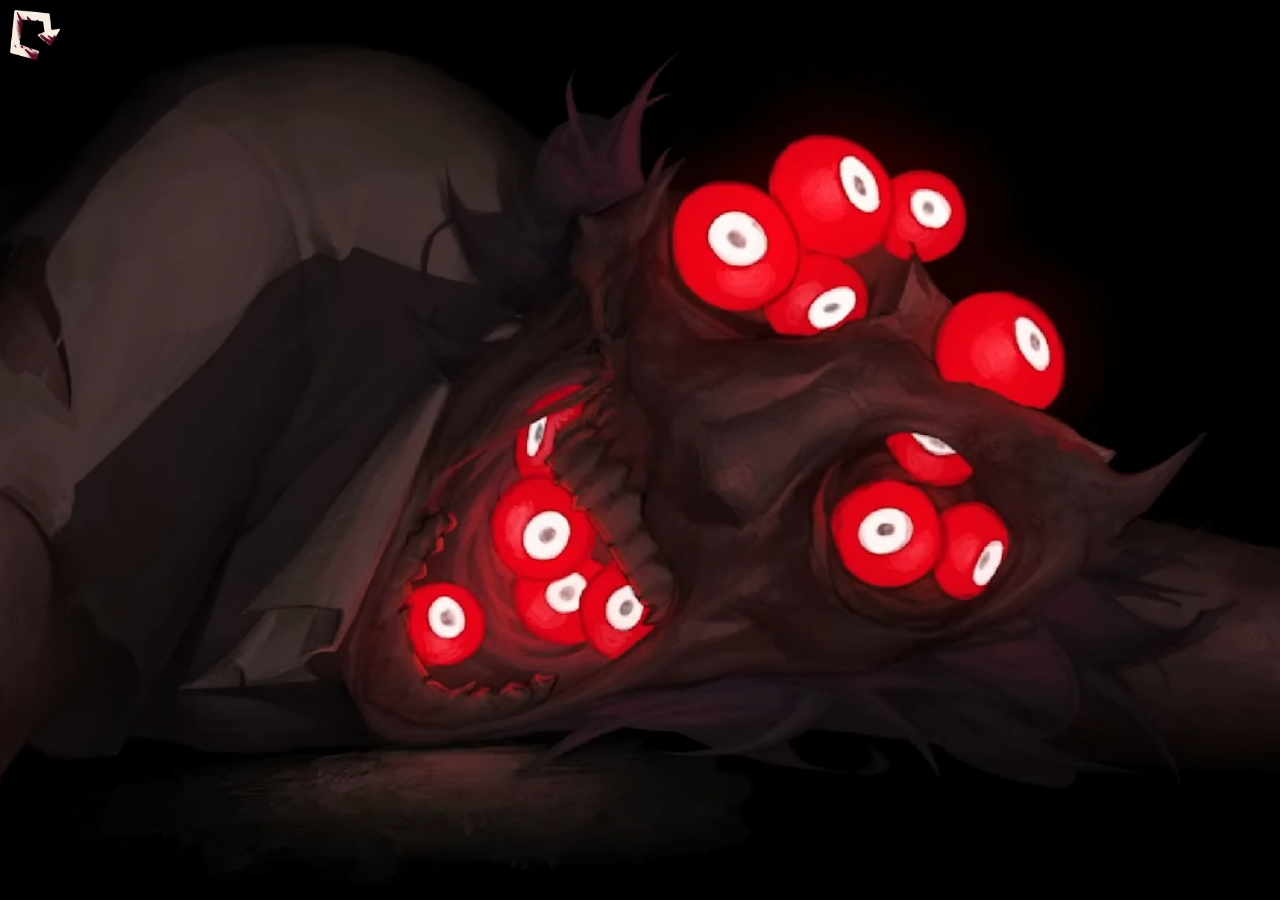
==== html/deathScreen.html @ 28560a37 "Add files via upload" ====
<!DOCTYPE html>
<html lang="en">
<head>
    <meta charset="UTF-8">
    <meta name="viewport" content="width=device-width, initial-scale=1.0">
    <title>VOCE MORREU</title>
    <link rel="stylesheet" href="../css/telaDeMorte.css">
</head>
<body>

    <header>
        <img src="../assets/jogo/QuitButton.png" id="Quitbutton" draggable="false">
          </header>
          
    <script src="javascript/telaDMort.js"></script>
</body>
</html>
---- css/telaDeMorte.css ----
html, body {
    background-image: url("../assets/monster/imagem1.png");
    margin: 0;
    width: 100%;
    height: 100%;
    background-repeat: no-repeat;
    background-position: center;
    background-size: cover;
    animation: trocarImagem 0.75s steps(1) infinite;
}

@keyframes trocarImagem {
    0%   { background-image: url("../assets/monster/imagem1.png"); }
    25%  { background-image: url("../assets/monster/imagem2.png"); }
    50%  { background-image: url("../assets/monster/imagem3.png"); }
    75%  { background-image: url("../assets/monster/imagem2.png"); }
}

img:not(.imagem-monstro) {
  width: 50px;
  height: 50px;
  padding: 10px;
  position: absolute;
  z-index: 9999;
  cursor: pointer;
}

img:not(.imagem-monstro):hover {
  opacity: 0.5;
}
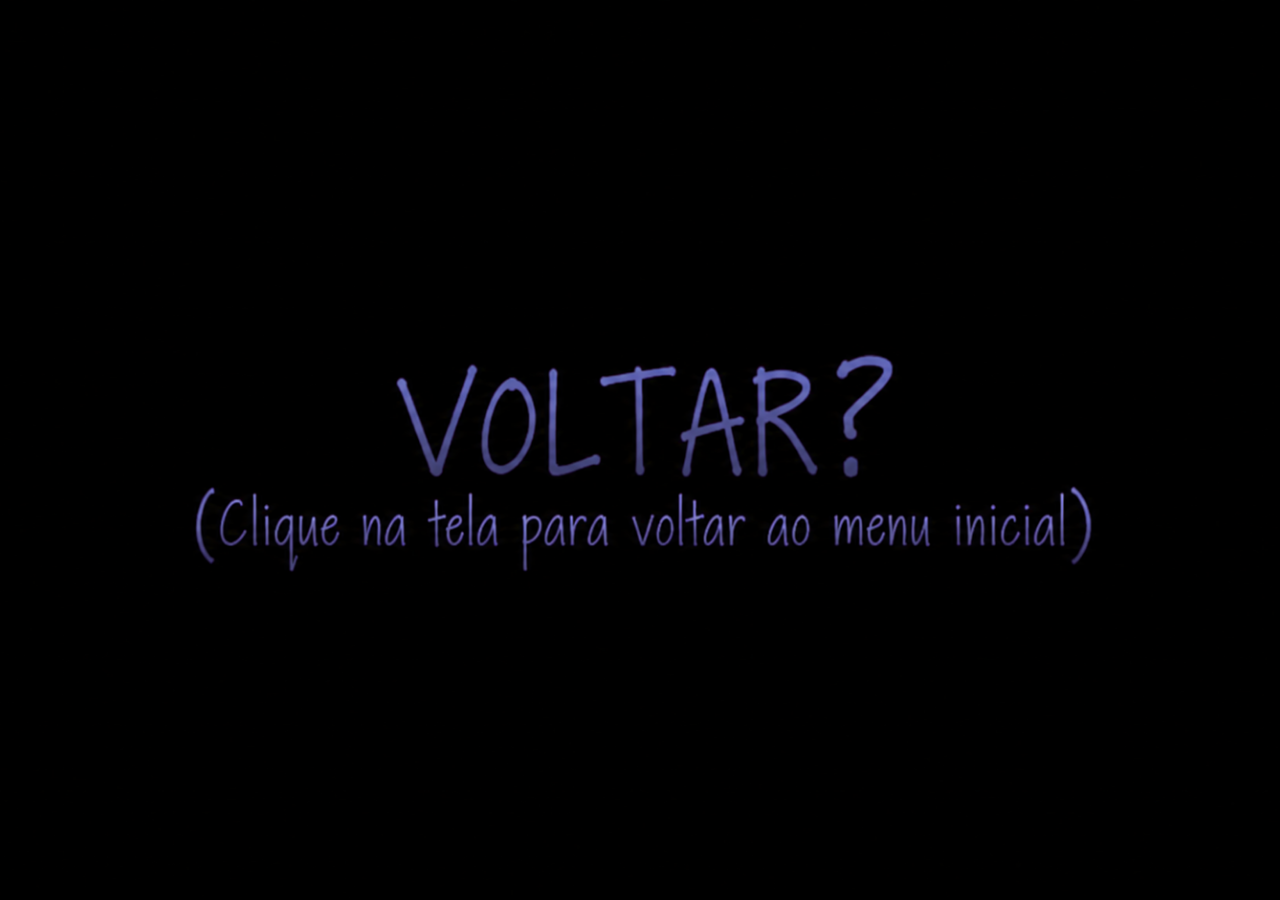
==== commit 30b119e1: "Add files via upload" ====
--- a/html/deathScreen.html
+++ b/html/deathScreen.html
@@ -7,10 +7,8 @@
     <link rel="stylesheet" href="../css/telaDeMorte.css">
 </head>
 <body>
-
-    <header>
-        <img src="../assets/jogo/QuitButton.png" id="Quitbutton" draggable="false">
-          </header>
+    <img src="../assets/monster/imagem1.png" alt="Minha Imagem" id="fade-in-image" class="imagem-monstro">
+    <img src="../assets/monster/imagem2.png" alt="Minha Imagem" id="fade-in-image2" class="imagem-monstro">
           
     <script src="javascript/telaDMort.js"></script>
 </body>
--- a/css/telaDeMorte.css
+++ b/css/telaDeMorte.css
@@ -1,30 +1,66 @@
 html, body {
-    background-image: url("../assets/monster/imagem1.png");
+    background-color: black;
     margin: 0;
     width: 100%;
     height: 100%;
     background-repeat: no-repeat;
     background-position: center;
     background-size: cover;
-    animation: trocarImagem 0.75s steps(1) infinite;
+    overflow: hidden;
 }
 
-@keyframes trocarImagem {
-    0%   { background-image: url("../assets/monster/imagem1.png"); }
-    25%  { background-image: url("../assets/monster/imagem2.png"); }
-    50%  { background-image: url("../assets/monster/imagem3.png"); }
-    75%  { background-image: url("../assets/monster/imagem2.png"); }
+#fade-in-image {
+    width: 100%;
+    height: 100%;
+    object-fit: cover;
+    animation: aparecer2 4s ease-in-out forwards;
+
+    position: absolute;
+    top: 0;
+    left: 0;
+    z-index: 1;
 }
 
-img:not(.imagem-monstro) {
-  width: 50px;
-  height: 50px;
-  padding: 10px;
-  position: absolute;
-  z-index: 9999;
-  cursor: pointer;
+#fade-in-image2 {
+    width: 100%;
+    height: 100%;
+    object-fit: cover;
+    opacity: 0;
+    animation: aparecer1 7s ease-in-out 3s forwards;
+
+    position: absolute;
+    top: 0;
+    left: 0;
+    z-index: 2;
 }
 
-img:not(.imagem-monstro):hover {
-  opacity: 0.5;
+@keyframes aparecer1 {
+    0% {
+        opacity: 0;
+    }
+    100% {
+        opacity: 1;
+    }
+}
+
+@keyframes aparecer2 {
+    0%, 100% {
+        opacity: 0;
+    }
+    25%, 80% {
+        opacity: 1;
+    }
+}
+
+img:not(.imagem-monstro):not(#fade-in-image):not(#fade-in-image2) {
+    width: 50px;
+    height: 50px;
+    padding: 10px;
+    position: absolute;
+    z-index: 9999;
+    cursor: pointer;
+}
+
+img:not(.imagem-monstro):not(#fade-in-image):not(#fade-in-image2):hover {
+    opacity: 0.5;
 }
